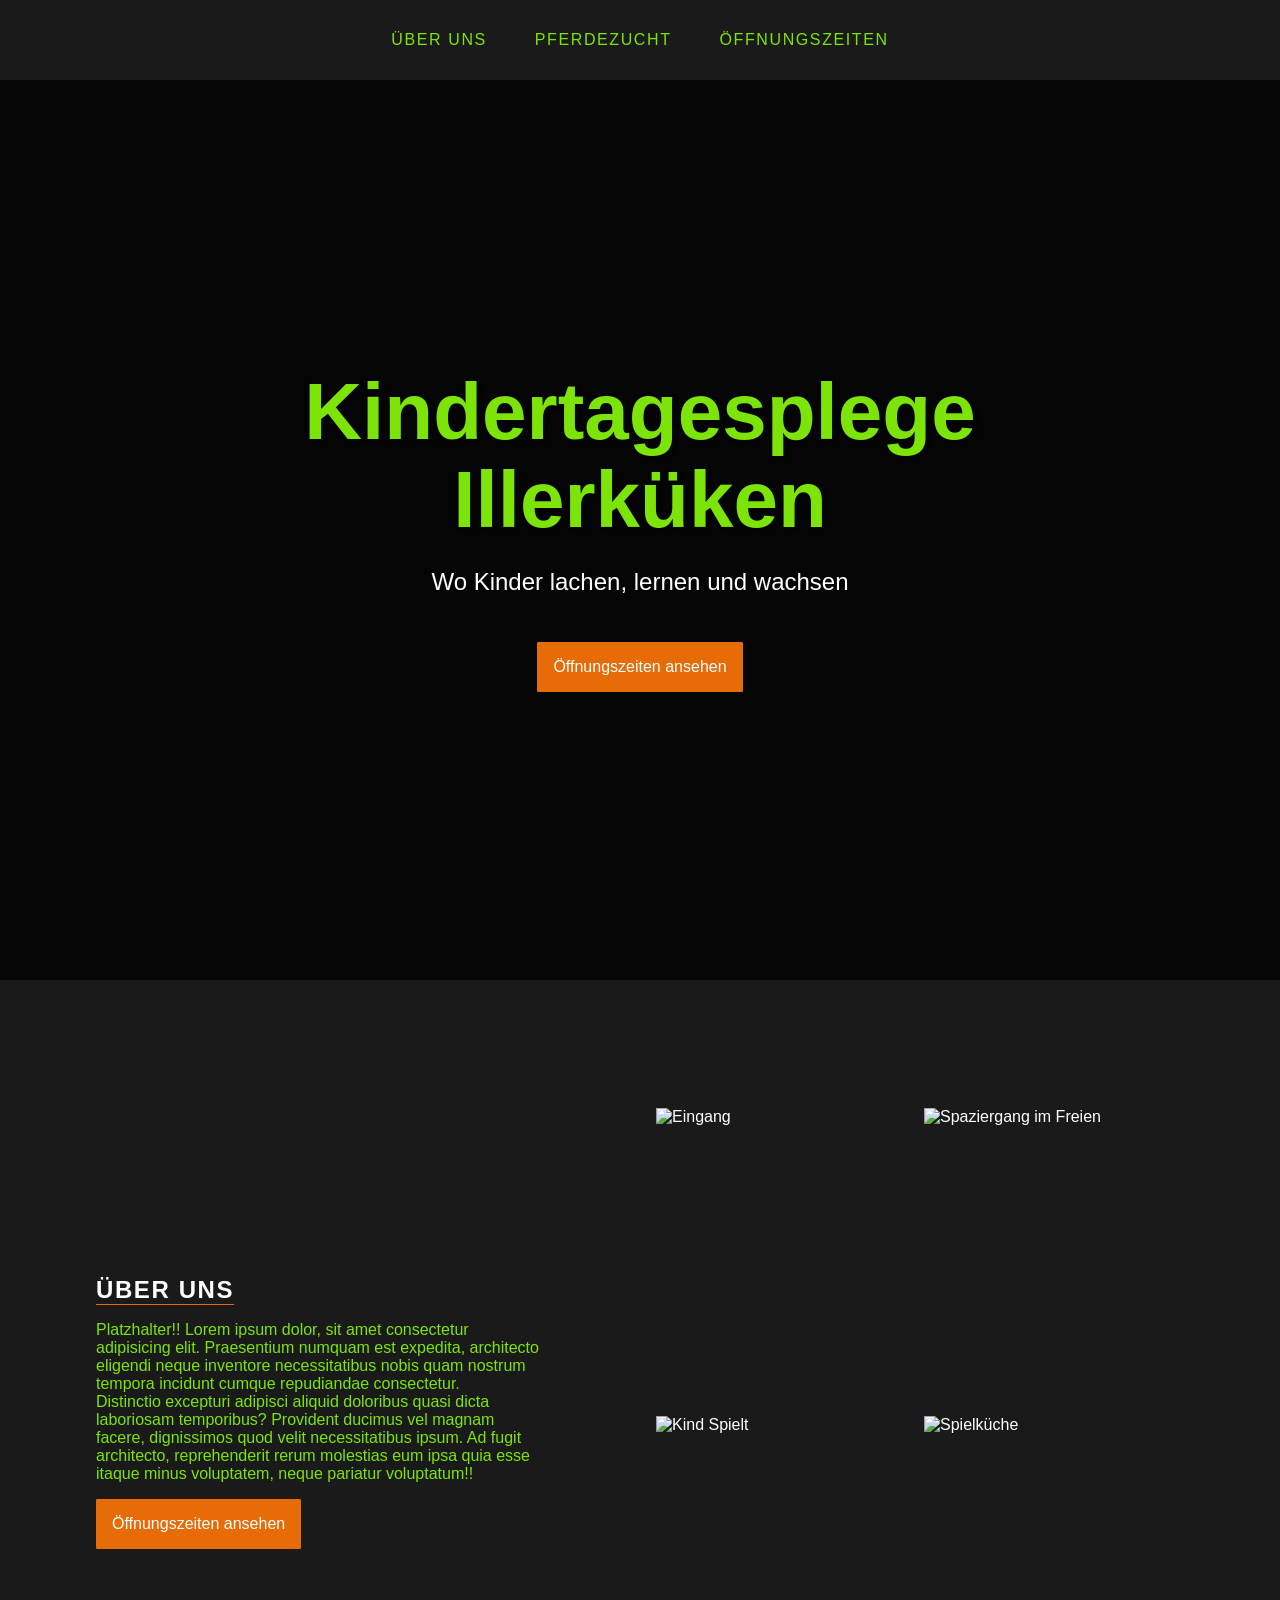
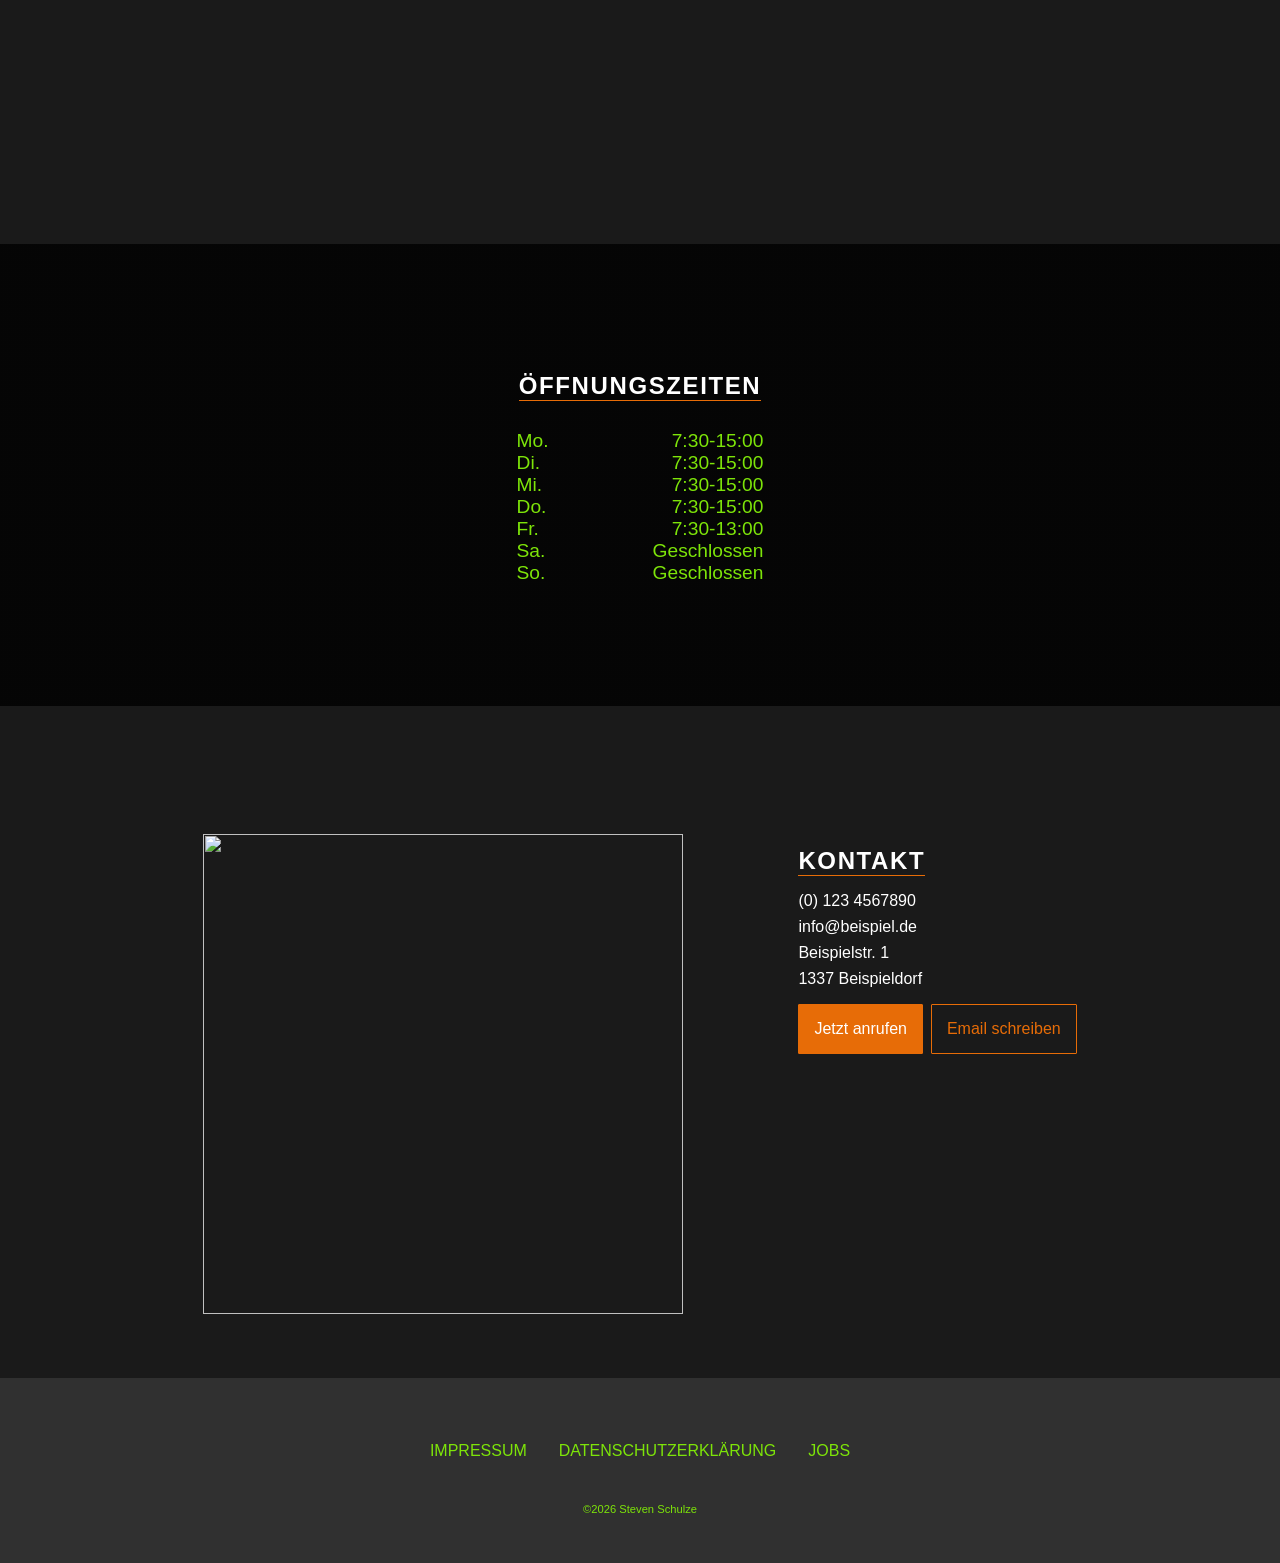
==== Kindertagestätte/index.html @ 913278ce "Changes on Website" ====
<!doctype html>
<html lang="de">
  <head>
    <meta charset="UTF-8" />
    <meta name="viewport" content="width=device-width, initial-scale=1.0" />
    <title>Kindertagestätte-Iller Kücken</title>
    <link rel="stylesheet" href="style.css" />
  </head>
  <body>
    <nav class="navie">
      <a href="#about" class="nav">Über<wbr /> Uns</a>
      <a href="http://www.kaiserhof-connemara.de/" target="_blank" class="nav"
        >Pferde<wbr />zucht</a
      >
      <a href="#info" class="nav">Öffnungs<wbr />zeiten</a>
    </nav>
    <section class="hero">
      <div class="hero-img">
        <h1 class="Title">
          Kindertagesplege <br />
          Illerküken
        </h1>
        <p class="absatz">Wo Kinder lachen, lernen und wachsen</p>
        <a href="#" class="button-hero button">Öffnungszeiten ansehen</a>
      </div>
    </section>
    <section id="about" class="about container">
      <div class="about-content">
        <h2 class="header2 head">Über Uns</h2>
        <p class="about-text">
          Platzhalter!! Lorem ipsum dolor, sit amet consectetur adipisicing
          elit. Praesentium numquam est expedita, architecto eligendi neque
          inventore necessitatibus nobis quam nostrum tempora incidunt cumque
          repudiandae consectetur.
          <br />
          Distinctio excepturi adipisci aliquid doloribus quasi dicta laboriosam
          temporibus? Provident ducimus vel magnam facere, dignissimos quod
          velit necessitatibus ipsum. Ad fugit architecto, reprehenderit rerum
          molestias eum ipsa quia esse itaque minus voluptatem, neque pariatur
          voluptatum!!
        </p>
        <a href="#" class="button-hero button">Öffnungszeiten ansehen</a>
      </div>
      <div class="about-images">
        <img src="./Imeges/Eingang.jpg" alt="Eingang" class="grid-bild" />
        <img
          src="./Imeges/Stroll.jpg"
          alt="Spaziergang im Freien"
          class="grid-bild"
        />
        <img src="./Imeges/Eatroom.jpg" alt="Kind Spielt" class="grid-bild" />
        <img
          src="./Imeges/PlayKitchen.jpg"
          alt="Spielküche"
          class="grid-bild"
        />
      </div>
    </section>
    <section id="info" class="info">
      <div class="info-content">
        <h2 class="header head">Öffnungszeiten</h2>
        <div class="wrapper">
          <div class="tage">
            <p>Mo.</p>
            <p>Di.</p>
            <p>Mi.</p>
            <p>Do.</p>
            <p>Fr.</p>
            <p>Sa.</p>
            <p>So.</p>
          </div>
          <div class="time">
            <p>7:30-15:00</p>
            <p>7:30-15:00</p>
            <p>7:30-15:00</p>
            <p>7:30-15:00</p>
            <p>7:30-13:00</p>
            <p>Geschlossen</p>
            <p>Geschlossen</p>
          </div>
        </div>
      </div>
    </section>
    <section id="kontakt-section">
      <div class="contact-content">
        <img src="./Imeges/Childs.jpg" alt="" class="party-people" />
        <div class="contact-text">
          <h2 class="header3 head">Kontakt</h2>

          <p class="kontakt-daten">(0) 123 4567890</p>
          <p class="kontakt-daten">info@beispiel.de</p>
          <p class="kontakt-daten">Beispielstr. 1</p>
          <p class="kontakt-daten">1337 Beispieldorf</p>

          <div class="button-container">
            <a class="button" id="kontakt" href="tel:0123 4567890"
              >Jetzt anrufen</a
            >
            <a class="button" id="mail" href="mailto: st.schulze89@gmail.com"
              >Email schreiben</a
            >
          </div>
        </div>
      </div>
    </section>
    <footer class="navie" id="footer-section">
      <div class="footer-container">
        <a href="#" class="footer-nav">impressum</a
        ><a href="#" class="footer-nav">Datenschutzerklärung</a
        ><a href="#" class="footer-nav">jobs</a>
      </div>
      <p class="copy">&copy;2026 Steven Schulze</p>
    </footer>
  </body>
</html>
---- Kindertagestätte/style.css ----
* {
  margin: 0;
  padding: 0;
}

html {
  scroll-behavior: smooth;
}
body {
  background-color: #1a1a1a;
  color: #ffffff;
  font-family: "Inter", sans-serif;

  --primery-color: #e76c07;
  --primery-text-color: #7de409;
}
/* Navigationleiste*/
.navie {
  background-color: #1a1a1a;
  height: 5rem;
  display: flex;
  justify-content: center;
  flex-direction: row;
  text-align: center;
  align-items: center;
  gap: 3rem;
  position: static;
  top: 0;
}

.nav {
  color: var(--primery-text-color);
  text-decoration: none;
  text-transform: uppercase;
  font-size: 2rem;
  letter-spacing: 0.1rem;
}

.nav:hover {
  color: var(--primery-color);
  transition: 0.5s;
}
/* Hero sektion*/
.hero {
  background-size: cover;
  background-position: center;
  min-height: 100vh;
  background-image:
    linear-gradient(rgba(0, 0, 0, 0.8), rgba(0, 0, 0, 0.8)),
    url("./Imeges/Background-hero.jpg");
  display: flex;
  flex-direction: row;
  align-items: center;
  justify-content: center;
  justify-items: center;
}
/* Hintergrund bild*/
.hero-img {
  padding: 2px;
  display: flex;
  flex-direction: column;
  justify-content: center;
  align-items: center;
  justify-items: center;
}

/* Überschrift*/
.Title {
  font-size: 6rem;
  text-shadow: 2px 2px 4px rgba(0, 0, 0, 0.5);
  display: flex;
  color: var(--primery-text-color);
  flex-direction: row;
  justify-content: center;
  align-items: center;
  text-align: center;
  line-height: 1rem;
  font-family: "Lobster", sans-serif;
  margin-bottom: 1.5rem;
}
/* Absatz hero-section*/
.absatz {
  display: flex;
  flex-direction: row;
  justify-content: center;
  align-items: center;
  font-size: 2rem;
  margin: 0 0 40px 0;
}
/* Link- Button-hero section*/
.button-hero {
  display: none;
  font-size: 20px;
  color: var(--primery-text-color);
  display: flex;
  flex-direction: row;
  justify-content: center;
  align-items: center;
  border-radius: 5px;
  padding: 10px;
  background-color: var(--primery-color);
  text-decoration: none;
  border: 1px solid var(--primery-color);
  transition: 0.5s;
}

.button-hero:hover {
  background-color: transparent;
  color: var(--primery-color);
}

/*about-Überschrift*/
.head {
  border-bottom: 1px solid var(--primery-color);
  text-transform: uppercase;
  margin: 2rem 0 1rem 0;
  position: relative;
  letter-spacing: 0.1rem;
  width: fit-content;
}

.about-text {
  color: var(--primery-text-color);
  font-size: 0.9rem;
}

/* about-button*/
.button {
  font-size: 16px;
  color: var(--primery-text-color);
  display: flex;
  flex-direction: row;
  align-items: center;
  width: max-content;
  border-radius: 5px;
  padding: 10px;
  background-color: var(--primery-color);
  text-decoration: none;
  border: 1px solid var(--primery-color);
  transition: 0.5s;
  margin: 1rem 0 0 0;
}

#about {
  max-width: 85%;
  margin: 0 auto;
}

.button-about:hover {
  background-color: transparent;
  color: var(--primery-color);
}

.about {
  display: grid;
  gap: 2rem;
  max-width: 85%;
  align-items: center;
}
.about-images {
  display: grid;
  grid-template-columns: 2fr 2fr;

  width: 250px;
  gap: 0.5rem;
  margin-top: 2rem;
}

.grid-bild {
  width: 250px;
  height: 300px;
  object-fit: cover;
}

/* Öffnungzeiten section */
#info {
  height: 30vh;
  background:
    linear-gradient(rgba(0, 0, 0, 0.8), rgba(0, 0, 0, 0.8)),
    url("./Imeges/Sleeproom.jpg");
  background-size: cover;
  background-position: center;
  background-repeat: no-repeat;
  margin: 8rem 0;
  padding: 6rem 0;
  width: 100%;
}
/* Öffnungszeiten-Inhalt */
.info-content {
  display: flex;
  flex-direction: column;
  text-align: center;
  justify-content: center;
  align-items: center;
  width: 100%;
  gap: 2rem;
}

.header {
  font-size: 2rem;
}

.tage {
  justify-content: center;
  align-items: center;
  color: var(--primery-text-color);
  text-align: left;
}
.time {
  color: var(--primery-text-color);
  text-align: right;
}
.wrapper {
  display: flex;
  justify-content: center;
  gap: 12rem;
}

.infos {
  display: flex;
  flex-direction: column;
  align-items: center;
  justify-content: center;
}

#kontakt-section {
  width: 100%;
}

.party-people {
  margin-bottom: 2rem;
}

.contact-content {
  display: flex;
  flex-direction: row;
  justify-content: space-evenly;
  width: 100%;
}

.contact-text {
  display: flex;
  flex-direction: column;
  align-items: flex-start;
}

.kontakt-daten {
  display: flex;
  flex-direction: column;
  align-items: center;
  text-align: center;
  margin-top: 0.5rem;
}

.head.contact {
  font-size: 2rem;
  margin: 0;
}

.button-container {
  display: flex;
  width: fit-content;
  flex-direction: row;
  background-color: #1a1a1a;
  align-items: center;
  margin: 0;
}

#kontakt:hover {
  color: var(--primery-color);
  background-color: transparent;
}

#mail {
  background-color: transparent;
  color: var(--primery-color);
  transition: 0.5s;
}

#mail:hover {
  background-color: var(--primery-color);
  color: white;
}

.party-people {
  max-height: 30%;
}

#footer-section {
  display: flex;
  flex-direction: row;
  justify-content: center;
  align-items: center;
  background-color: #303030;
  margin: 2rem 0 0 0;
  padding: 2rem 0 2rem 0;
  width: 100%;
  height: fit-content;
  font-size: 3rem;
}

.footer-nav {
  display: flex;
  flex-direction: column;
  align-items: center;
  justify-content: center;
  font-size: 4rem;
  text-decoration: none;
  text-transform: uppercase;
  color: var(--primery-text-color);
}

.footer-nav:hover {
  color: var(--primery-color);
}

.copy {
  display: flex;
  flex-direction: column;
  color: var(--primery-text-color);
}

/*Media-Queries*/
@media screen and (min-width: 344px) {
  .Title {
    font-size: 2.1rem;
    line-height: 2.2rem;
  }
  .absatz {
    font-size: 0.8rem;
    margin-bottom: 30px;
  }
  .button-hero {
    border-radius: 2px;
    background-color: var(--primery-color);
    color: #ffffff;
    padding: 10px;
    font-size: 1rem;
  }

  .head {
    font-size: 24px;
  }

  .nav {
    font-size: 0.9rem;
    gap: 2rem;
  }

  .wrapper {
    gap: 8rem;
  }

  .header3 {
    margin: 0.8rem 0 0.5rem 0;
  }

  .contact-content {
    display: flex;
    flex-direction: column;
    width: 85%;
    margin: 0 auto;
  }

  .grid-bild {
    width: 100%;
  }

  .button-container {
    display: flex;
    flex-direction: column;
    margin-bottom: 2rem;
  }

  #footer-section {
    display: flex;
    flex-direction: column;
    gap: 1rem;
    justify-content: center;
    align-items: center;
  }
  .footer-nav {
    font-size: 1rem;
    margin-bottom: 0.7rem;
  }

  .copy {
    font-size: 0.7rem;
    padding: 1rem;
  }
}

@media screen and (min-width: 600px) {
  .Title {
    font-size: 4rem;
    line-height: 5rem;
  }
  .absatz {
    font-size: 1.2rem;
  }
  .button {
    border-radius: 1px;
    background-color: var(--primery-color);
    color: #ffffff;
    padding: 10px;
  }
  .navi {
    font-size: 4rem;
  }
  .about-text {
    font-size: 1rem;
  }

  .contact-content {
    flex-direction: row;
    gap: 0.5rem;
  }
  .button-container {
    flex-direction: column;
    align-items: center;
    gap: 0.5rem;
  }

  .grid-bild {
    width: 30vw;
  }
  .about-content {
    max-width: 85%;
  }

  .party-people {
    width: 30rem;
    height: 30rem;
  }

  #footer-section {
    display: flex;
    flex-direction: column;
  }

  .footer-container {
    display: flex;
    flex-direction: row;
    gap: 2rem;
    justify-content: center;
    text-align: center;
    margin-top: 2rem;
  }

  .copy {
    display: flex;
    flex-direction: column;
    text-align: center;
  }
}

@media screen and (min-width: 1000px) {
  .Title {
    font-size: 5rem;
    line-height: 5.5rem;
  }
  .absatz {
    font-size: 1.5rem;
  }
  .button {
    background-color: var(--primery-color);
    color: #fff;
    padding: 15px;
  }

  .nav {
    font-size: 1rem;
    gap: 2rem;
  }

  #header2 {
    font-size: 2rem;
  }

  #about {
    grid-template-columns: 1fr 1fr;
    margin-top: 6rem;
  }

  .about-images .rechte-bilder {
    align-items: center;
  }

  .info-content {
    font-size: 1.2rem;
    gap: 0.8rem;
  }

  .wrapper {
    gap: 6.5rem;
  }

  .button-container {
    display: flex;
    flex-direction: row;
  }

  .about-images {
    width: 100%;
  }

  .grid-bild {
    width: 100%;
  }
}

@media screen and (min-width: 1400px) {
  .container {
    max-width: 1200px;
  }
}
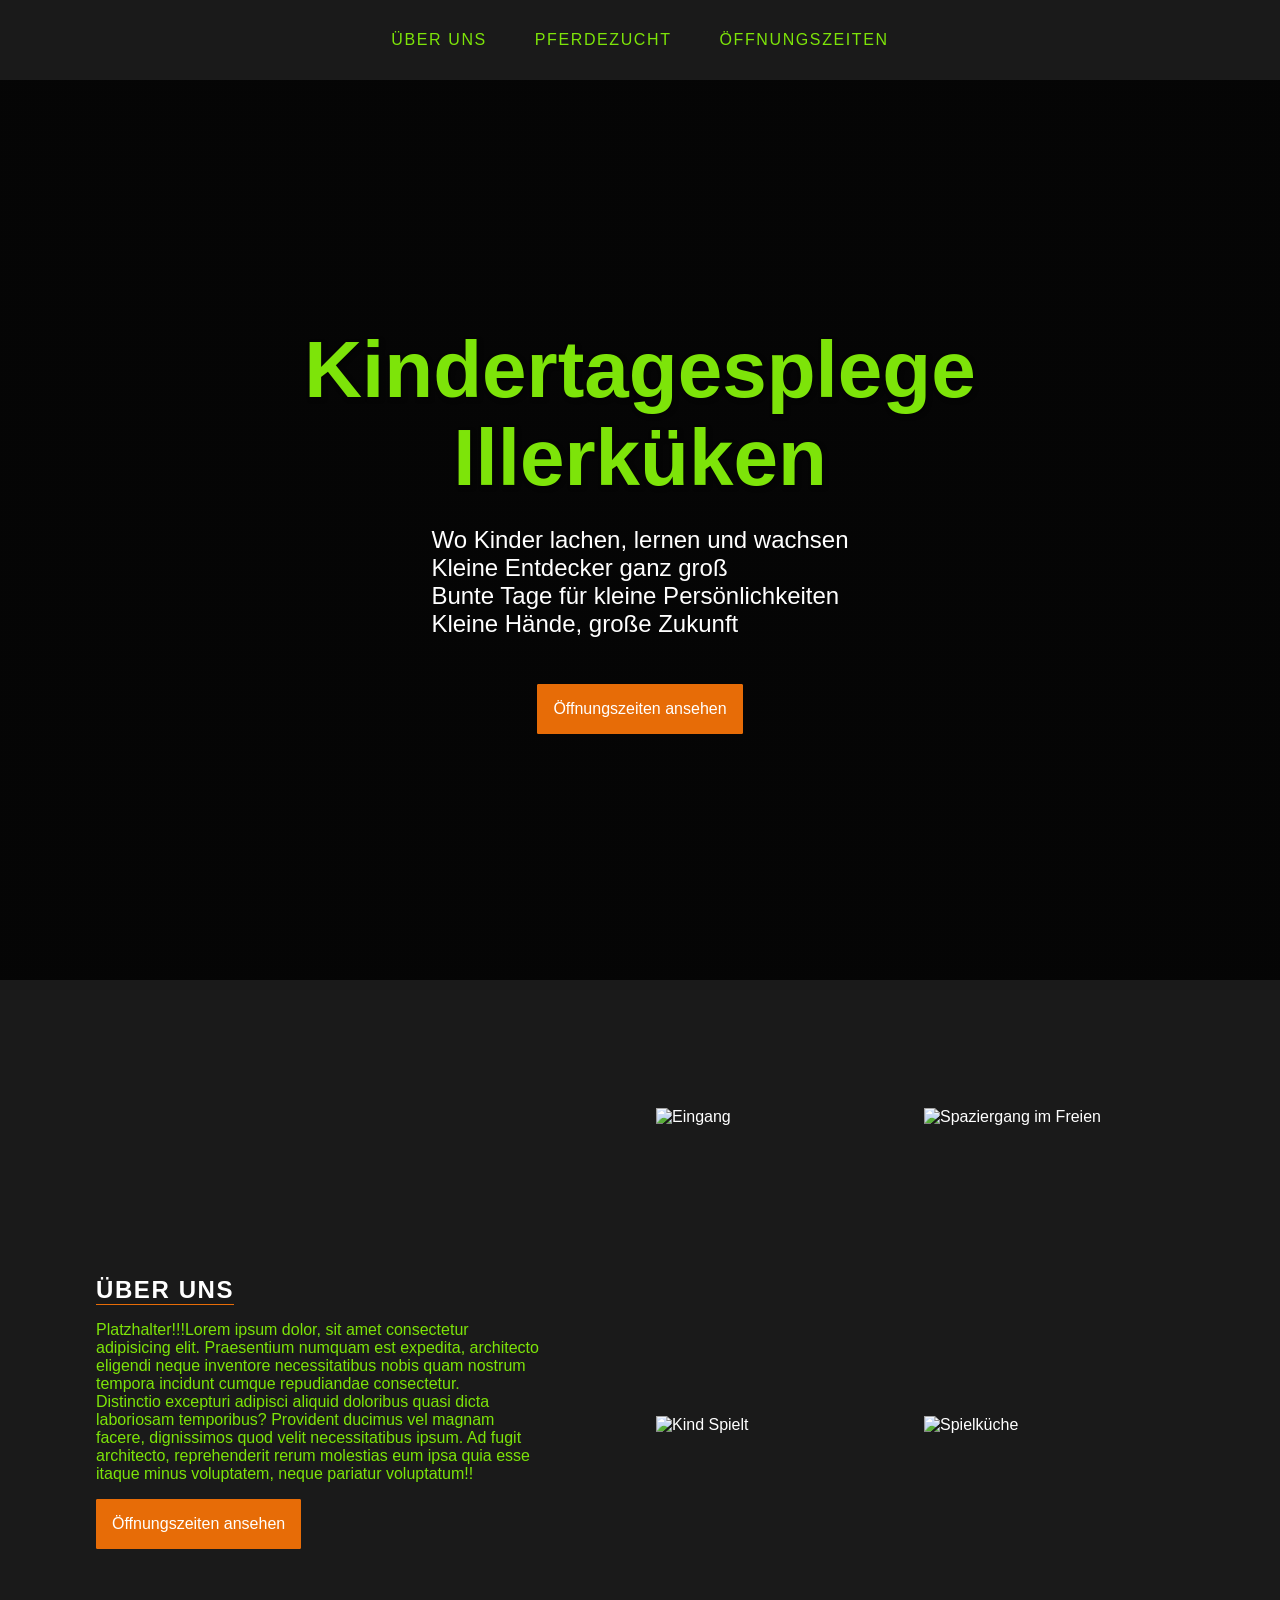
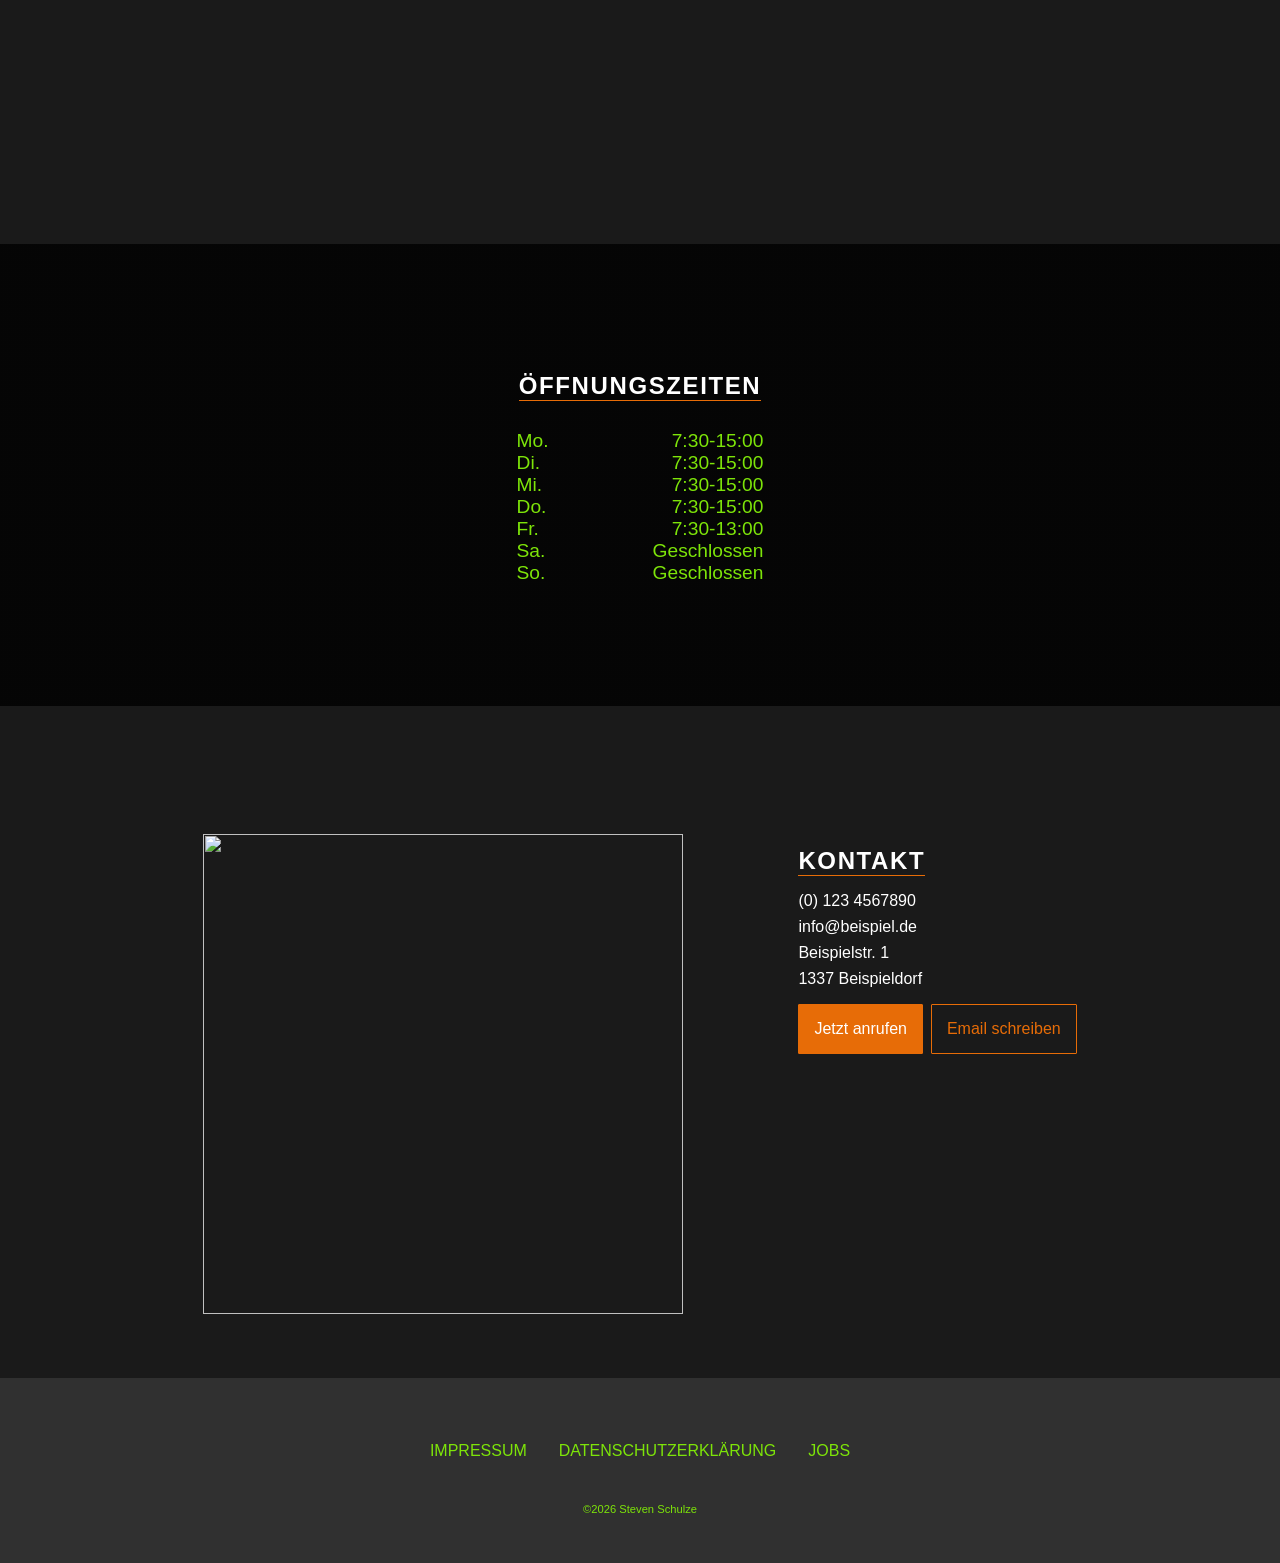
==== commit f7137f89: "Changes" ====
--- a/Kindertagestätte/index.html
+++ b/Kindertagestätte/index.html
@@ -3,7 +3,7 @@
   <head>
     <meta charset="UTF-8" />
     <meta name="viewport" content="width=device-width, initial-scale=1.0" />
-    <title>Kindertagestätte-Iller Kücken</title>
+    <title>Kindertagespflege Illerküken</title>
     <link rel="stylesheet" href="style.css" />
   </head>
   <body>
@@ -20,7 +20,11 @@
           Kindertagesplege <br />
           Illerküken
         </h1>
-        <p class="absatz">Wo Kinder lachen, lernen und wachsen</p>
+        <p class="absatz">
+          Wo Kinder lachen, lernen und wachsen <br />Kleine Entdecker ganz
+          groß<br />Bunte Tage für kleine Persönlichkeiten <br />Kleine Hände,
+          große Zukunft
+        </p>
         <a href="#" class="button-hero button">Öffnungszeiten ansehen</a>
       </div>
     </section>
@@ -28,7 +32,7 @@
       <div class="about-content">
         <h2 class="header2 head">Über Uns</h2>
         <p class="about-text">
-          Platzhalter!! Lorem ipsum dolor, sit amet consectetur adipisicing
+          Platzhalter!!!Lorem ipsum dolor, sit amet consectetur adipisicing
           elit. Praesentium numquam est expedita, architecto eligendi neque
           inventore necessitatibus nobis quam nostrum tempora incidunt cumque
           repudiandae consectetur.
